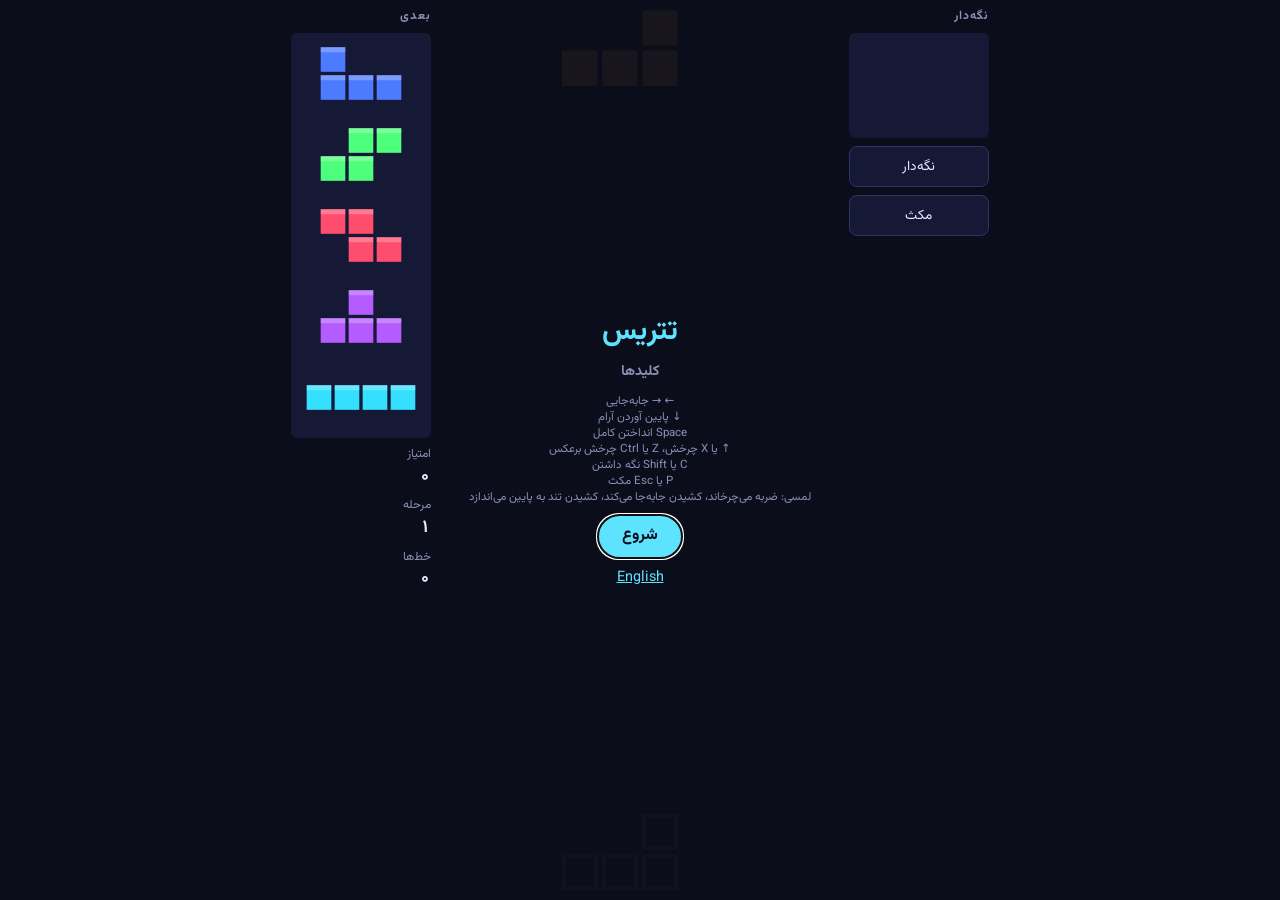
==== fa/index.html @ 7e264bbd "feat(02-play): 02-play" ====
<!doctype html>
<html lang="fa" dir="rtl">
<head>
  <meta charset="utf-8">
  <meta name="viewport" content="width=device-width, initial-scale=1, viewport-fit=cover">
  <title>تتریس</title>
  <link rel="preconnect" href="https://fonts.googleapis.com">
  <link rel="preconnect" href="https://fonts.gstatic.com" crossorigin>
  <link rel="stylesheet" href="https://fonts.googleapis.com/css2?family=Vazirmatn:wght@400;700&display=swap">
  <link rel="stylesheet" href="../style.css">
  <script type="module" src="../src/main.js"></script>
</head>
<body>
  <main class="game">
    <aside class="side">
      <h2 data-i18n="hold"></h2>
      <canvas id="hold" class="mini hold"></canvas>
      <button type="button" id="hold-btn" class="pad" data-i18n="hold"></button>
      <button type="button" id="pause-btn" class="pad" data-i18n="pause"></button>
    </aside>
    <div class="board-wrap">
      <canvas id="board"></canvas>
      <div id="overlay" class="overlay">
        <section id="screen-start" class="screen">
          <h1 data-i18n="title"></h1>
          <h2 data-i18n="controlsTitle"></h2>
          <ul class="controls">
            <li data-i18n="controlMove"></li>
            <li data-i18n="controlSoft"></li>
            <li data-i18n="controlHard"></li>
            <li data-i18n="controlRotate"></li>
            <li data-i18n="controlHold"></li>
            <li data-i18n="controlPause"></li>
            <li data-i18n="controlTouch"></li>
          </ul>
          <button type="button" id="start-btn" data-i18n="start"></button>
          <a class="lang" href="../" hreflang="en" lang="en" data-i18n="otherLanguage"></a>
        </section>
        <section id="screen-pause" class="screen" hidden>
          <h1 data-i18n="paused"></h1>
          <button type="button" id="resume-btn" data-i18n="resume"></button>
        </section>
        <section id="screen-over" class="screen" hidden>
          <h1 data-i18n="gameOver"></h1>
          <p><span data-i18n="score"></span> <b id="final-score"></b></p>
          <p><span data-i18n="best"></span> <b id="best-score"></b></p>
          <button type="button" id="again-btn" data-i18n="playAgain"></button>
        </section>
      </div>
    </div>
    <aside class="side">
      <h2 data-i18n="next"></h2>
      <canvas id="next" class="mini next"></canvas>
      <dl class="stats">
        <dt data-i18n="score"></dt><dd id="score"></dd>
        <dt data-i18n="level"></dt><dd id="level"></dd>
        <dt data-i18n="lines"></dt><dd id="lines"></dd>
      </dl>
    </aside>
  </main>
</body>
</html>
---- style.css ----
*, *::before, *::after { box-sizing: border-box; }

:root {
  --bg: #0b0d1a;
  --panel: #151935;
  --text: #e8ebff;
  --muted: #8a90b8;
  --accent: #5ee3ff;
  --side: clamp(64px, 18vw, 140px);
}

html, body {
  margin: 0;
  height: 100%;
  overflow: hidden;
  background: var(--bg);
  color: var(--text);
  font: 16px/1.4 system-ui, sans-serif;
  -webkit-user-select: none;
  user-select: none;
}

:lang(fa) body, body:lang(fa) { font-family: Vazirmatn, system-ui, sans-serif; }

.game {
  display: grid;
  grid-template-columns: var(--side) auto var(--side);
  justify-content: center;
  align-items: start;
  gap: 8px;
  height: 100vh;
  height: 100dvh;
  padding: 8px;
}

.side { display: flex; flex-direction: column; gap: 8px; min-width: 0; }
.side h2 {
  margin: 0;
  font-size: 0.75rem;
  color: var(--muted);
  text-transform: uppercase;
  letter-spacing: 0.08em;
}

.mini { width: 100%; background: var(--panel); border-radius: 6px; display: block; }
.mini.hold { aspect-ratio: 4 / 3; }
.mini.next { aspect-ratio: 4 / 13; max-height: 45dvh; object-fit: contain; }

.pad {
  font: inherit;
  font-size: 0.85rem;
  padding: 10px 4px;
  border: 1px solid #2c3366;
  border-radius: 8px;
  background: var(--panel);
  color: var(--text);
  touch-action: manipulation;
}

.stats { margin: 0; display: grid; gap: 2px; }
.stats dt { font-size: 0.75rem; color: var(--muted); }
.stats dd { margin: 0 0 6px; font-size: 1.1rem; font-weight: 700; font-variant-numeric: tabular-nums; }

.board-wrap {
  position: relative;
  aspect-ratio: 10 / 22;
  height: min(calc(100dvh - 16px), calc((100vw - 2 * var(--side) - 32px) * 2.2));
  touch-action: none;
}

#board {
  width: 100%;
  height: 100%;
  display: block;
  background: var(--panel);
  border-radius: 6px;
}

.overlay {
  position: absolute;
  inset: 0;
  display: grid;
  place-items: center;
  padding: 12px;
  background: rgba(11, 13, 26, 0.94);
  border-radius: 6px;
  overflow: auto;
  touch-action: pan-y;
}
.overlay[hidden] { display: none; }

.screen { text-align: center; display: grid; gap: 10px; justify-items: center; }
.screen[hidden] { display: none; }
.screen h1 { margin: 0; font-size: 1.8rem; color: var(--accent); }
.screen h2 { margin: 0; font-size: 0.9rem; color: var(--muted); }
.screen p { margin: 0; }

.controls { list-style: none; margin: 0; padding: 0; font-size: 0.72rem; color: var(--muted); }

.screen button {
  font: inherit;
  font-weight: 700;
  padding: 10px 24px;
  border: 0;
  border-radius: 999px;
  background: var(--accent);
  color: var(--bg);
  cursor: pointer;
}

.lang { color: var(--accent); font-size: 0.9rem; }
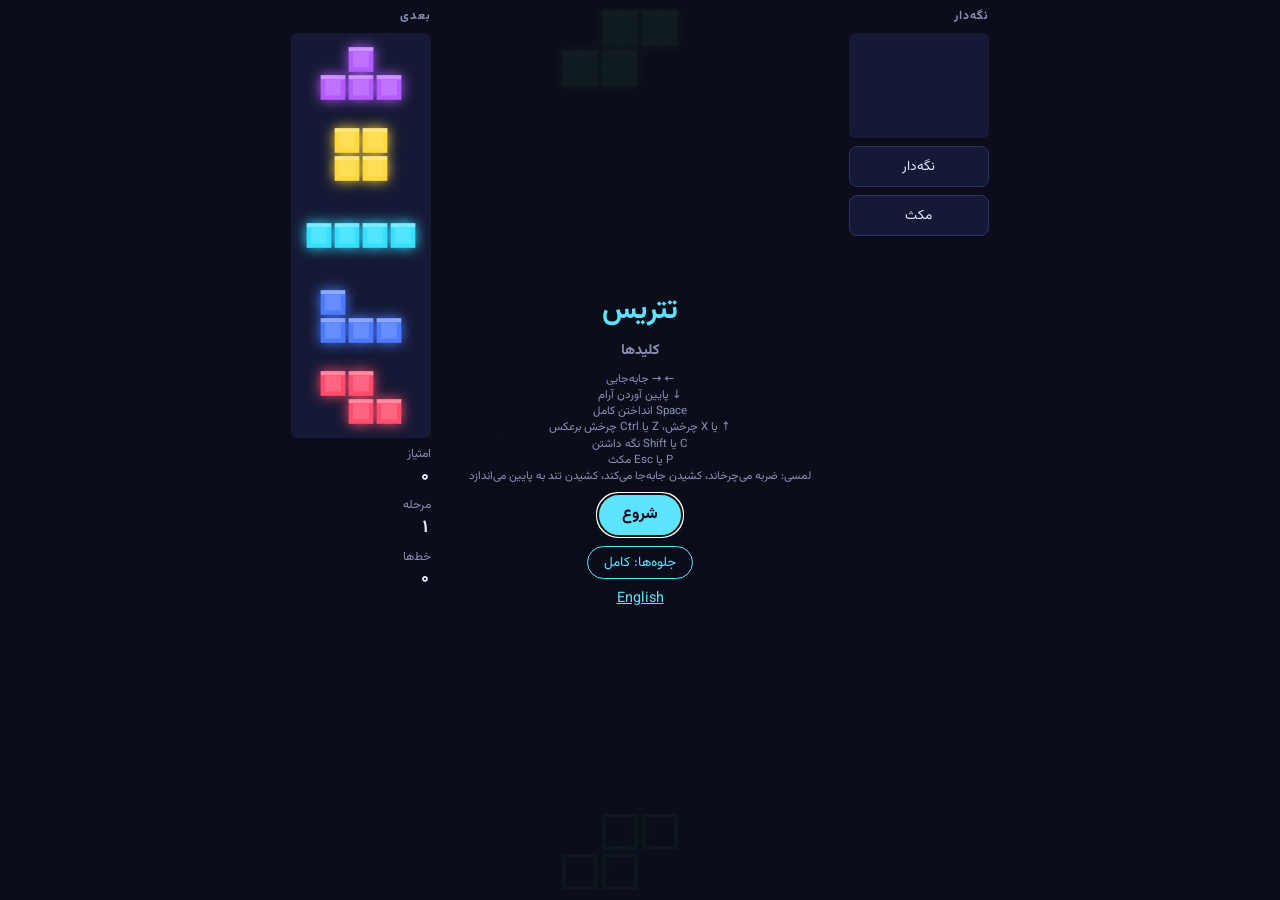
==== commit fe11ea10: "feat(03-visual-effects): 03-visual-effects" ====
--- a/fa/index.html
+++ b/fa/index.html
@@ -34,6 +34,7 @@
             <li data-i18n="controlTouch"></li>
           </ul>
           <button type="button" id="start-btn" data-i18n="start"></button>
+          <button type="button" id="fx-btn" class="toggle"></button>
           <a class="lang" href="../" hreflang="en" lang="en" data-i18n="otherLanguage"></a>
         </section>
         <section id="screen-pause" class="screen" hidden>
--- a/style.css
+++ b/style.css
@@ -108,4 +108,16 @@
   cursor: pointer;
 }
 
+.screen button.toggle {
+  font-weight: 400;
+  font-size: 0.85rem;
+  padding: 6px 16px;
+  background: transparent;
+  color: var(--accent);
+  border: 1px solid var(--accent);
+}
+
+.overlay.fade-in { animation: fade-in 300ms ease-out; }
+@keyframes fade-in { from { opacity: 0; } }
+
 .lang { color: var(--accent); font-size: 0.9rem; }
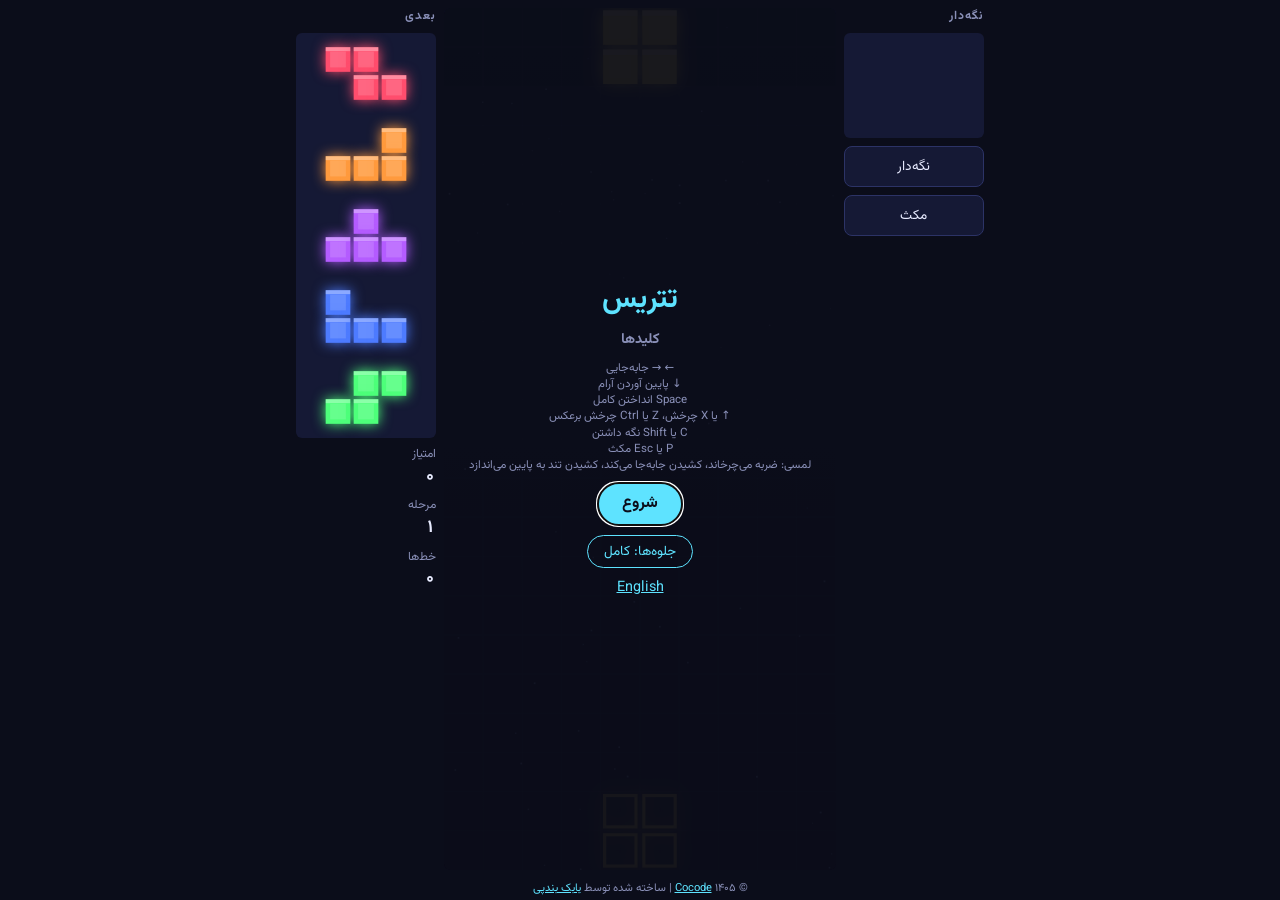
==== commit 93c2bf17: "feat(04-github-and-pages): 04-github-and-pages" ====
--- a/fa/index.html
+++ b/fa/index.html
@@ -3,7 +3,42 @@
 <head>
   <meta charset="utf-8">
   <meta name="viewport" content="width=device-width, initial-scale=1, viewport-fit=cover">
-  <title>تتریس</title>
+  <title>تتریس — بازی پازل نئونی در مرورگر | Cocode</title>
+  <meta name="description" content="تتریس کلاسیک را رایگان در مرورگر بازی کنید: هفت قطعه، نگه‌داشتن، صف قطعه‌های بعدی و جلوه‌های نئونی. با صفحه‌کلید یا لمس، بدون نصب و ثبت‌نام.">
+  <link rel="canonical" href="https://cocodedk.github.io/tetris/fa/">
+  <link rel="alternate" hreflang="en" href="https://cocodedk.github.io/tetris/">
+  <link rel="alternate" hreflang="fa" href="https://cocodedk.github.io/tetris/fa/">
+  <link rel="alternate" hreflang="x-default" href="https://cocodedk.github.io/tetris/">
+  <meta property="og:type" content="website">
+  <meta property="og:title" content="تتریس — بازی پازل نئونی در مرورگر">
+  <meta property="og:description" content="تتریس کلاسیک با جلوه‌های نئونی. رایگان در مرورگر، با صفحه‌کلید یا لمس.">
+  <meta property="og:url" content="https://cocodedk.github.io/tetris/fa/">
+  <meta property="og:image" content="https://cocodedk.github.io/tetris/og.png">
+  <meta property="og:image:width" content="1200">
+  <meta property="og:image:height" content="630">
+  <meta property="og:locale" content="fa_IR">
+  <meta property="og:locale:alternate" content="en_US">
+  <meta name="twitter:card" content="summary_large_image">
+  <meta name="twitter:title" content="تتریس — بازی پازل نئونی در مرورگر">
+  <meta name="twitter:description" content="تتریس کلاسیک با جلوه‌های نئونی. رایگان در مرورگر، با صفحه‌کلید یا لمس.">
+  <meta name="twitter:image" content="https://cocodedk.github.io/tetris/og.png">
+  <script type="application/ld+json">
+  {
+    "@context": "https://schema.org",
+    "@type": "VideoGame",
+    "name": "تتریس",
+    "url": "https://cocodedk.github.io/tetris/fa/",
+    "author": { "@type": "Person", "name": "Babak Bandpey", "url": "https://linkedin.com/in/babakbandpey" },
+    "publisher": { "@type": "Organization", "name": "Cocode", "url": "https://cocode.dk" },
+    "genre": "Puzzle",
+    "playMode": "SinglePlayer",
+    "inLanguage": "fa",
+    "gamePlatform": "Web browser",
+    "applicationCategory": "Game",
+    "image": "https://cocodedk.github.io/tetris/og.png"
+  }
+  </script>
+  <link rel="icon" href="../favicon.svg" type="image/svg+xml">
   <link rel="preconnect" href="https://fonts.googleapis.com">
   <link rel="preconnect" href="https://fonts.gstatic.com" crossorigin>
   <link rel="stylesheet" href="https://fonts.googleapis.com/css2?family=Vazirmatn:wght@400;700&display=swap">
@@ -59,5 +94,9 @@
       </dl>
     </aside>
   </main>
+  <footer class="site-footer">
+    © ۱۴۰۵ <a href="https://cocode.dk" target="_blank" rel="noreferrer">Cocode</a> | ساخته شده توسط
+    <a href="https://linkedin.com/in/babakbandpey" target="_blank" rel="noreferrer">بابک بندپی</a>
+  </footer>
 </body>
 </html>
--- a/style.css
+++ b/style.css
@@ -7,6 +7,7 @@
   --muted: #8a90b8;
   --accent: #5ee3ff;
   --side: clamp(64px, 18vw, 140px);
+  --footer: 22px;
 }
 
 html, body {
@@ -28,8 +29,8 @@
   justify-content: center;
   align-items: start;
   gap: 8px;
-  height: 100vh;
-  height: 100dvh;
+  height: calc(100vh - var(--footer));
+  height: calc(100dvh - var(--footer));
   padding: 8px;
 }
 
@@ -64,7 +65,7 @@
 .board-wrap {
   position: relative;
   aspect-ratio: 10 / 22;
-  height: min(calc(100dvh - 16px), calc((100vw - 2 * var(--side) - 32px) * 2.2));
+  height: min(calc(100dvh - 16px - var(--footer)),calc((100vw - 2 * var(--side) - 32px) * 2.2));
   touch-action: none;
 }
 
@@ -121,3 +122,14 @@
 @keyframes fade-in { from { opacity: 0; } }
 
 .lang { color: var(--accent); font-size: 0.9rem; }
+
+.site-footer {
+  position: fixed;
+  inset: auto 0 0;
+  height: var(--footer);
+  line-height: var(--footer);
+  text-align: center;
+  font-size: 0.7rem;
+  color: var(--muted);
+}
+.site-footer a { color: var(--accent); }
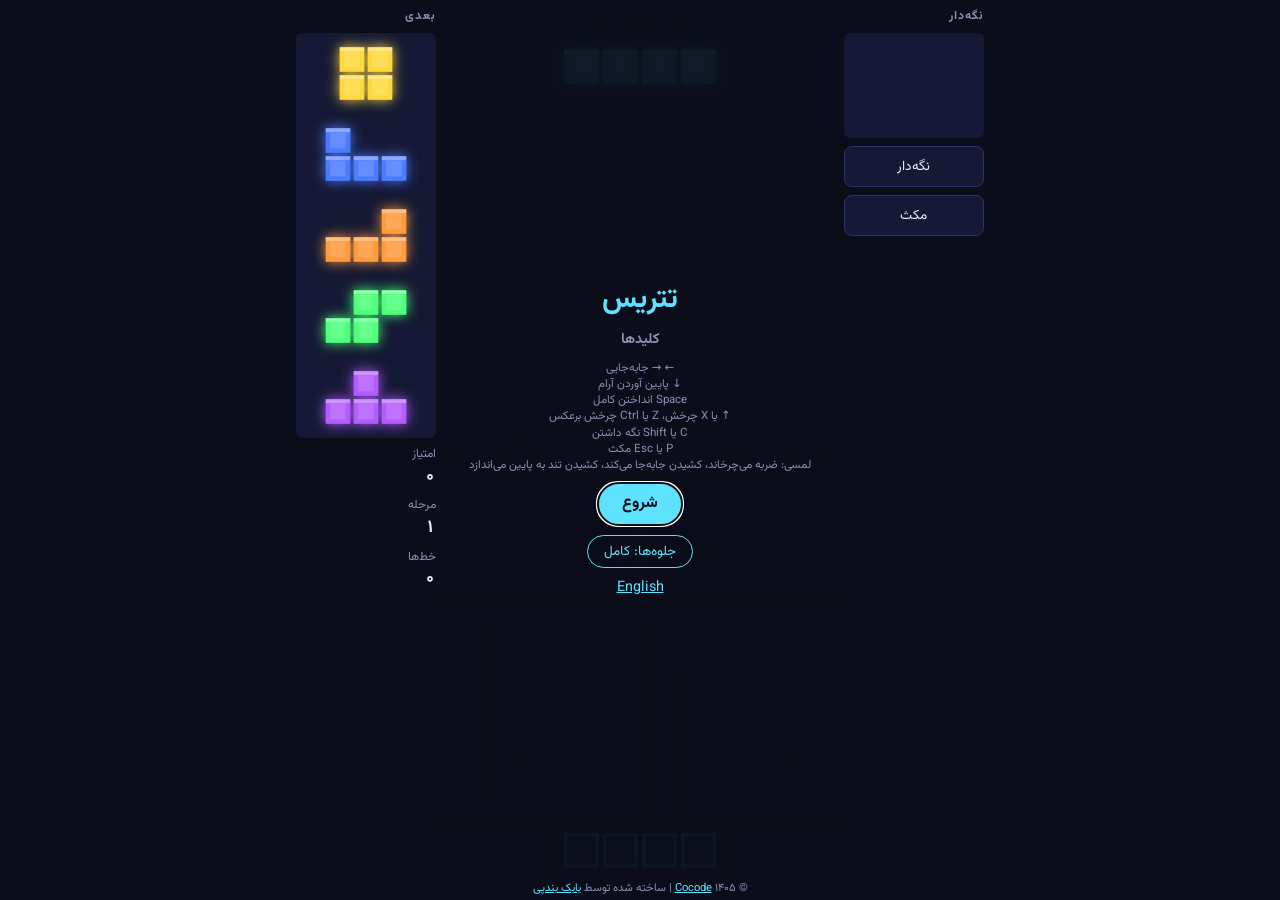
==== commit 5a63ccc8: "feat(06-custom-domain): 06-custom-domain" ====
--- a/fa/index.html
+++ b/fa/index.html
@@ -5,15 +5,15 @@
   <meta name="viewport" content="width=device-width, initial-scale=1, viewport-fit=cover">
   <title>تتریس — بازی پازل نئونی در مرورگر | Cocode</title>
   <meta name="description" content="تتریس کلاسیک را رایگان در مرورگر بازی کنید: هفت قطعه، نگه‌داشتن، صف قطعه‌های بعدی و جلوه‌های نئونی. با صفحه‌کلید یا لمس، بدون نصب و ثبت‌نام.">
-  <link rel="canonical" href="https://cocodedk.github.io/tetris/fa/">
-  <link rel="alternate" hreflang="en" href="https://cocodedk.github.io/tetris/">
-  <link rel="alternate" hreflang="fa" href="https://cocodedk.github.io/tetris/fa/">
-  <link rel="alternate" hreflang="x-default" href="https://cocodedk.github.io/tetris/">
+  <link rel="canonical" href="https://tetris.cocode.dk/fa/">
+  <link rel="alternate" hreflang="en" href="https://tetris.cocode.dk/">
+  <link rel="alternate" hreflang="fa" href="https://tetris.cocode.dk/fa/">
+  <link rel="alternate" hreflang="x-default" href="https://tetris.cocode.dk/">
   <meta property="og:type" content="website">
   <meta property="og:title" content="تتریس — بازی پازل نئونی در مرورگر">
   <meta property="og:description" content="تتریس کلاسیک با جلوه‌های نئونی. رایگان در مرورگر، با صفحه‌کلید یا لمس.">
-  <meta property="og:url" content="https://cocodedk.github.io/tetris/fa/">
-  <meta property="og:image" content="https://cocodedk.github.io/tetris/og.png">
+  <meta property="og:url" content="https://tetris.cocode.dk/fa/">
+  <meta property="og:image" content="https://tetris.cocode.dk/og.png">
   <meta property="og:image:width" content="1200">
   <meta property="og:image:height" content="630">
   <meta property="og:locale" content="fa_IR">
@@ -21,13 +21,13 @@
   <meta name="twitter:card" content="summary_large_image">
   <meta name="twitter:title" content="تتریس — بازی پازل نئونی در مرورگر">
   <meta name="twitter:description" content="تتریس کلاسیک با جلوه‌های نئونی. رایگان در مرورگر، با صفحه‌کلید یا لمس.">
-  <meta name="twitter:image" content="https://cocodedk.github.io/tetris/og.png">
+  <meta name="twitter:image" content="https://tetris.cocode.dk/og.png">
   <script type="application/ld+json">
   {
     "@context": "https://schema.org",
     "@type": "VideoGame",
     "name": "تتریس",
-    "url": "https://cocodedk.github.io/tetris/fa/",
+    "url": "https://tetris.cocode.dk/fa/",
     "author": { "@type": "Person", "name": "Babak Bandpey", "url": "https://linkedin.com/in/babakbandpey" },
     "publisher": { "@type": "Organization", "name": "Cocode", "url": "https://cocode.dk" },
     "genre": "Puzzle",
@@ -35,7 +35,7 @@
     "inLanguage": "fa",
     "gamePlatform": "Web browser",
     "applicationCategory": "Game",
-    "image": "https://cocodedk.github.io/tetris/og.png"
+    "image": "https://tetris.cocode.dk/og.png"
   }
   </script>
   <link rel="icon" href="../favicon.svg" type="image/svg+xml">
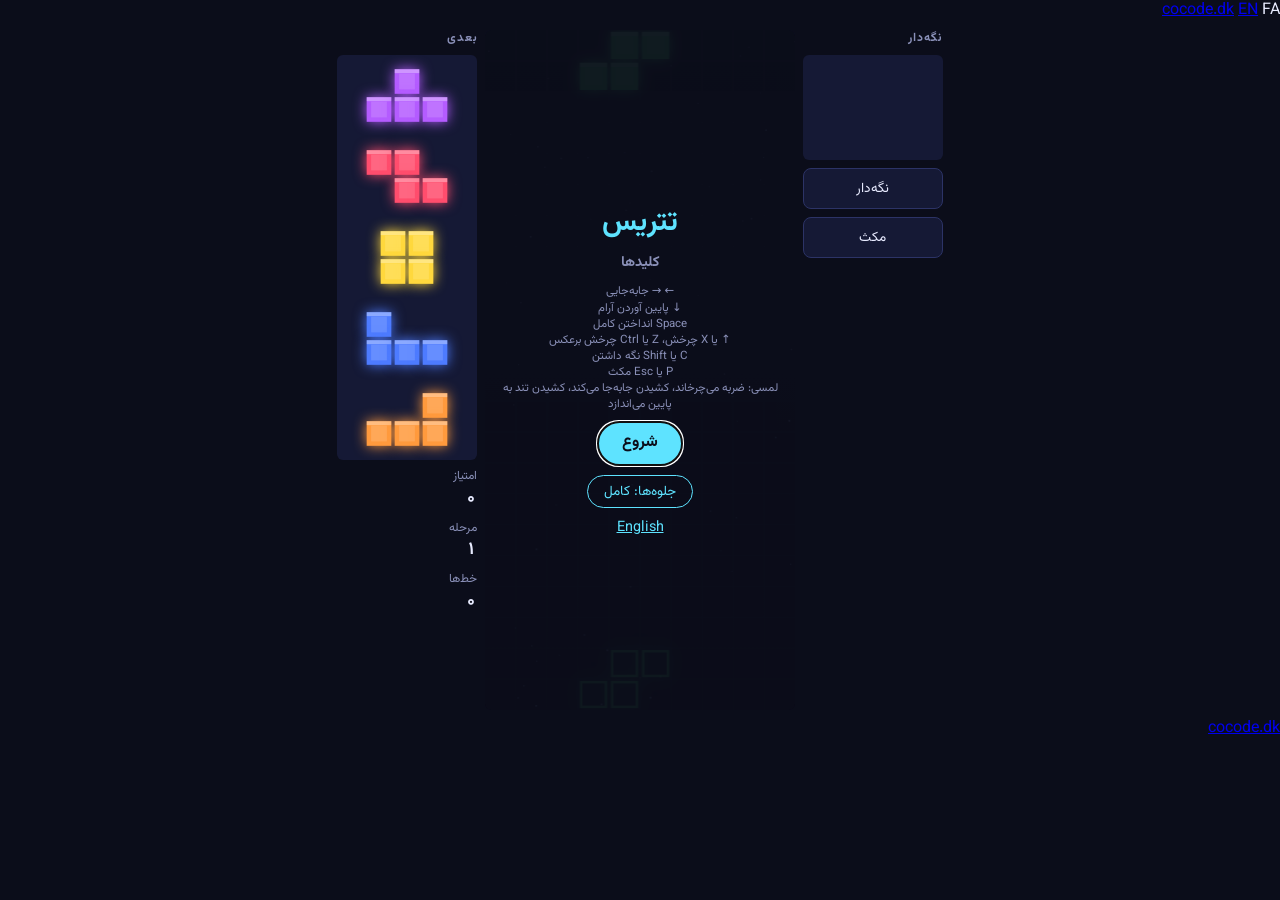
==== commit 4d1efd8e: "feat(07-cocode-frame): 07-cocode-frame Both pages now wear the cocode.dk family frame: cocode-head (" ====
--- a/fa/index.html
+++ b/fa/index.html
@@ -43,9 +43,16 @@
   <link rel="preconnect" href="https://fonts.gstatic.com" crossorigin>
   <link rel="stylesheet" href="https://fonts.googleapis.com/css2?family=Vazirmatn:wght@400;700&display=swap">
   <link rel="stylesheet" href="../style.css">
+  <link rel="stylesheet" href="https://brand.cocode.dk/v1.css">
+  <script type="module" src="https://brand.cocode.dk/v1.js"></script>
   <script type="module" src="../src/main.js"></script>
 </head>
 <body>
+  <cocode-head project="تتریس" accent="#5ee3ff" on-accent="#0b0d1a" dark>
+    <a href="https://cocode.dk">cocode.dk</a>
+    <a href="../" hreflang="en">EN</a>
+    <span class="on">FA</span>
+  </cocode-head>
   <main class="game">
     <aside class="side">
       <h2 data-i18n="hold"></h2>
@@ -94,9 +101,8 @@
       </dl>
     </aside>
   </main>
-  <footer class="site-footer">
-    © ۱۴۰۵ <a href="https://cocode.dk" target="_blank" rel="noreferrer">Cocode</a> | ساخته شده توسط
-    <a href="https://linkedin.com/in/babakbandpey" target="_blank" rel="noreferrer">بابک بندپی</a>
-  </footer>
+  <cocode-foot repo="cocodedk/tetris" dark>
+    <a href="https://cocode.dk">cocode.dk</a>
+  </cocode-foot>
 </body>
 </html>
--- a/style.css
+++ b/style.css
@@ -7,8 +7,15 @@
   --muted: #8a90b8;
   --accent: #5ee3ff;
   --side: clamp(64px, 18vw, 140px);
-  --footer: 22px;
+  /* Reserve the frame's own rendered height so the board never overlaps or scrolls under it.
+     One flat value, not a breakpoint: measured 320-1440px, the head steps 55px/71px and the
+     foot varies 67-119px by width and language, so these cover the worst case throughout. */
+  --header: 76px;
+  --footer: 128px;
 }
+
+/* The cocode.dk frame has no column to line up with here — the board is full-bleed, not a
+   fixed-width text column — so it keeps its own default centred width. */
 
 html, body {
   margin: 0;
@@ -29,8 +36,8 @@
   justify-content: center;
   align-items: start;
   gap: 8px;
-  height: calc(100vh - var(--footer));
-  height: calc(100dvh - var(--footer));
+  height: calc(100vh - var(--header) - var(--footer));
+  height: calc(100dvh - var(--header) - var(--footer));
   padding: 8px;
 }
 
@@ -65,7 +72,7 @@
 .board-wrap {
   position: relative;
   aspect-ratio: 10 / 22;
-  height: min(calc(100dvh - 16px - var(--footer)),calc((100vw - 2 * var(--side) - 32px) * 2.2));
+  height: min(calc(100dvh - 16px - var(--header) - var(--footer)),calc((100vw - 2 * var(--side) - 32px) * 2.2));
   touch-action: none;
 }
 
@@ -122,14 +129,3 @@
 @keyframes fade-in { from { opacity: 0; } }
 
 .lang { color: var(--accent); font-size: 0.9rem; }
-
-.site-footer {
-  position: fixed;
-  inset: auto 0 0;
-  height: var(--footer);
-  line-height: var(--footer);
-  text-align: center;
-  font-size: 0.7rem;
-  color: var(--muted);
-}
-.site-footer a { color: var(--accent); }
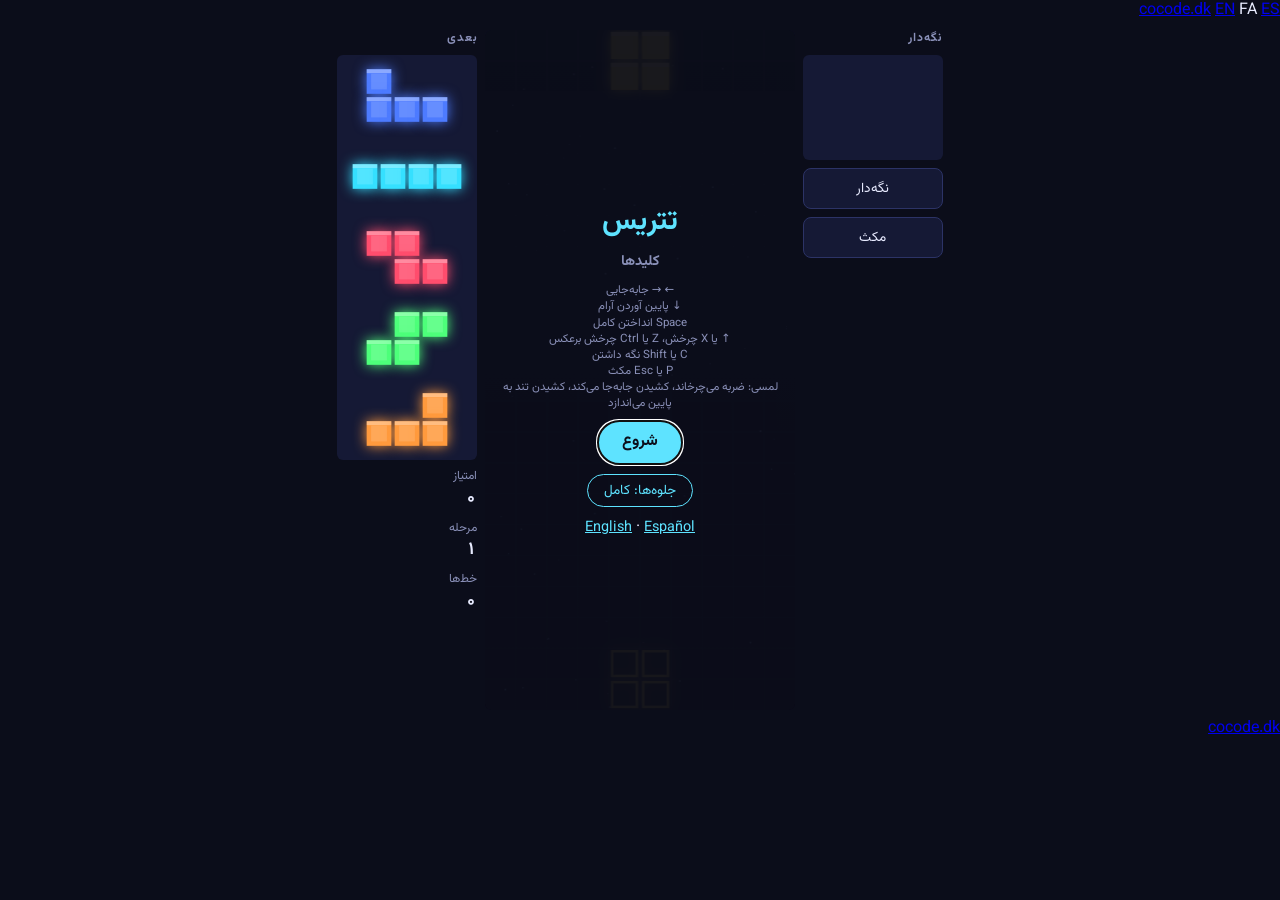
==== commit 1cc837b6: "feat(08-spanish): Spanish, from a volunteer's translation A third page at /es/, with the UI and SEO " ====
--- a/fa/index.html
+++ b/fa/index.html
@@ -8,6 +8,7 @@
   <link rel="canonical" href="https://tetris.cocode.dk/fa/">
   <link rel="alternate" hreflang="en" href="https://tetris.cocode.dk/">
   <link rel="alternate" hreflang="fa" href="https://tetris.cocode.dk/fa/">
+  <link rel="alternate" hreflang="es" href="https://tetris.cocode.dk/es/">
   <link rel="alternate" hreflang="x-default" href="https://tetris.cocode.dk/">
   <meta property="og:type" content="website">
   <meta property="og:title" content="تتریس — بازی پازل نئونی در مرورگر">
@@ -18,6 +19,7 @@
   <meta property="og:image:height" content="630">
   <meta property="og:locale" content="fa_IR">
   <meta property="og:locale:alternate" content="en_US">
+  <meta property="og:locale:alternate" content="es_ES">
   <meta name="twitter:card" content="summary_large_image">
   <meta name="twitter:title" content="تتریس — بازی پازل نئونی در مرورگر">
   <meta name="twitter:description" content="تتریس کلاسیک با جلوه‌های نئونی. رایگان در مرورگر، با صفحه‌کلید یا لمس.">
@@ -52,16 +54,17 @@
     <a href="https://cocode.dk">cocode.dk</a>
     <a href="../" hreflang="en">EN</a>
     <span class="on">FA</span>
+    <a href="../es/" hreflang="es">ES</a>
   </cocode-head>
   <main class="game">
     <aside class="side">
       <h2 data-i18n="hold"></h2>
-      <canvas id="hold" class="mini hold"></canvas>
+      <canvas id="hold" class="mini hold" role="img" data-i18n-label="hold"></canvas>
       <button type="button" id="hold-btn" class="pad" data-i18n="hold"></button>
       <button type="button" id="pause-btn" class="pad" data-i18n="pause"></button>
     </aside>
     <div class="board-wrap">
-      <canvas id="board"></canvas>
+      <canvas id="board" role="img" data-i18n-label="board"></canvas>
       <div id="overlay" class="overlay">
         <section id="screen-start" class="screen">
           <h1 data-i18n="title"></h1>
@@ -77,7 +80,7 @@
           </ul>
           <button type="button" id="start-btn" data-i18n="start"></button>
           <button type="button" id="fx-btn" class="toggle"></button>
-          <a class="lang" href="../" hreflang="en" lang="en" data-i18n="otherLanguage"></a>
+          <p><a class="lang" href="../" hreflang="en" lang="en">English</a> · <a class="lang" href="../es/" hreflang="es" lang="es">Español</a></p>
         </section>
         <section id="screen-pause" class="screen" hidden>
           <h1 data-i18n="paused"></h1>
@@ -93,7 +96,7 @@
     </div>
     <aside class="side">
       <h2 data-i18n="next"></h2>
-      <canvas id="next" class="mini next"></canvas>
+      <canvas id="next" class="mini next" role="img" data-i18n-label="next"></canvas>
       <dl class="stats">
         <dt data-i18n="score"></dt><dd id="score"></dd>
         <dt data-i18n="level"></dt><dd id="level"></dd>
